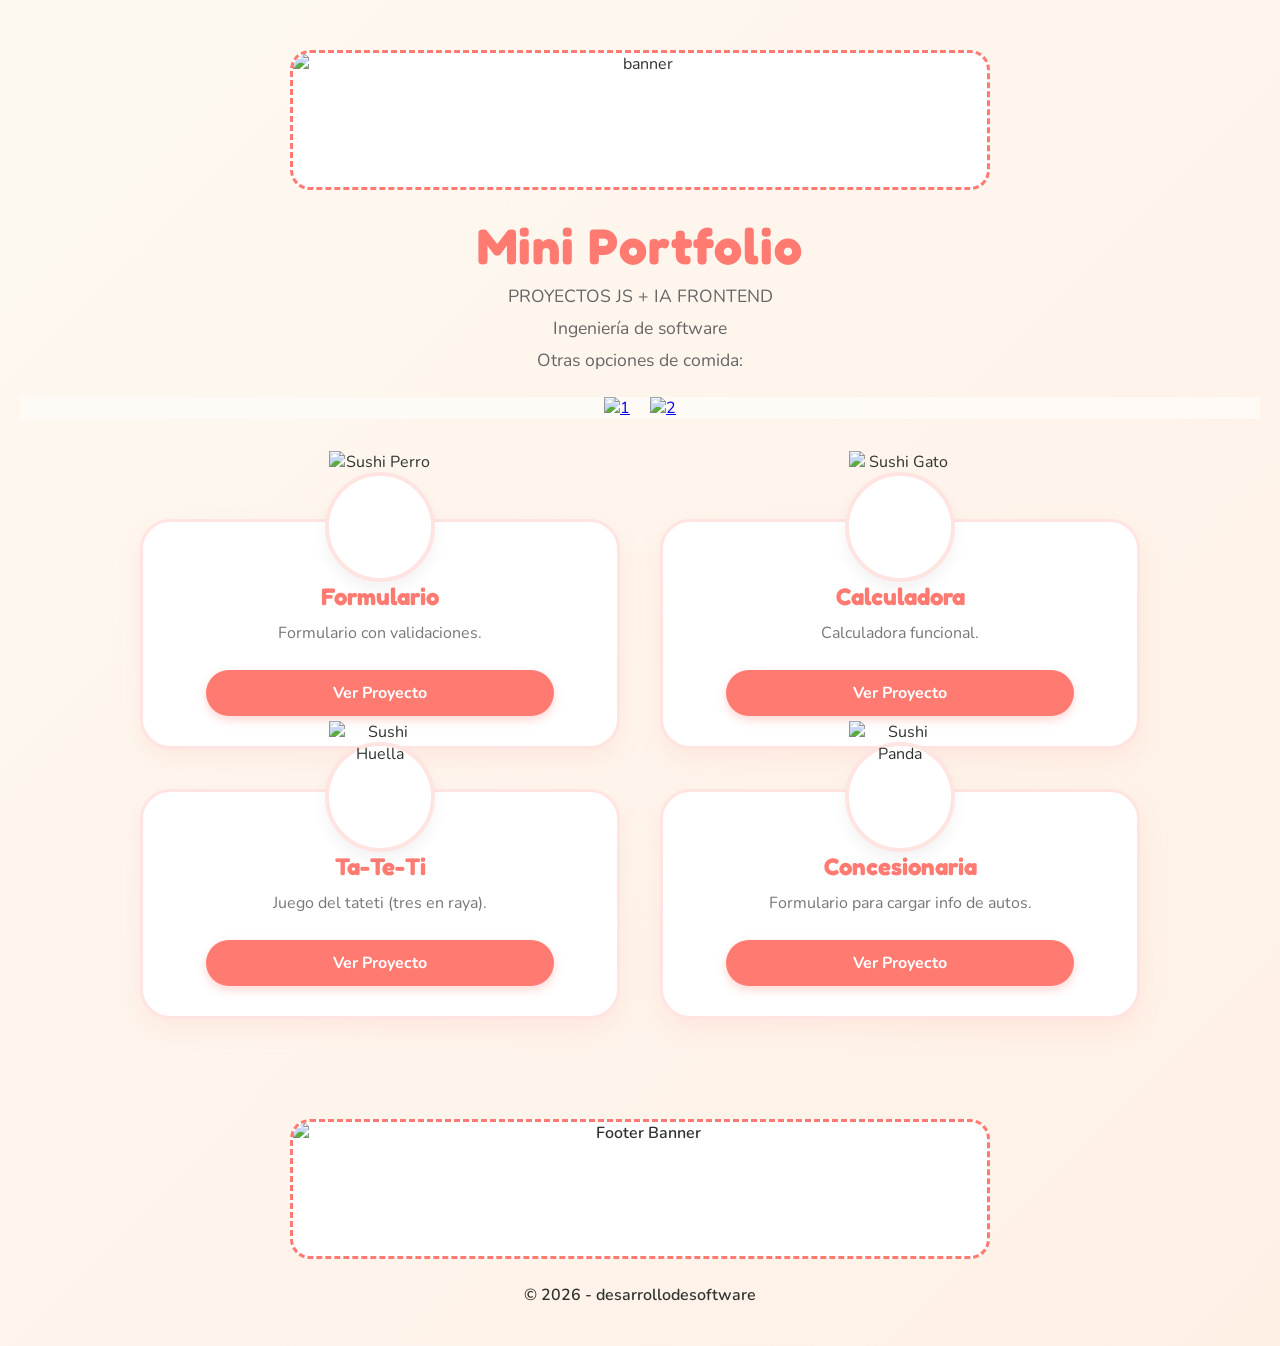
==== index.html @ 50fe2cf8 "Mi primer commit" ====
<!DOCTYPE html>
<html lang="es">
<head>
    <meta charset="UTF-8">
    <meta name="viewport" content="width=device-width, initial-scale=1.0">
    <title>Portfolio JS</title>
    <link rel="preconnect" href="https://fonts.googleapis.com">
    <link rel="preconnect" href="https://fonts.gstatic.com" crossorigin>
    <link href="https://fonts.googleapis.com/css2?family=Fredoka:wght@400;600&family=Nunito:wght@400;600;700&display=swap" rel="stylesheet">
    <link rel="stylesheet" href="estilo.css">
</head>
<body>

<header>
    <div class="banner">
        
        <img src="https://i.pinimg.com/736x/3e/ec/7a/3eec7a4b2499e4a28ae04f9a84261c5a.jpg" alt="banner">
    </div>
    <h1>Mini Portfolio</h1>
    <p>PROYECTOS JS + IA FRONTEND</p>
    <p>Ingeniería de software</p>
    <p>Otras opciones de comida:</p>
    <div class="social">
        <a href="https://4yl3n-proyectos-2do.netlify.app/" target="_blank">
         <img src="https://64.media.tumblr.com/a0ed2374fe80611cb33d3bd948b8fec1/6dce60d14a409656-a4/s100x200/c266c64af038a43fe24bc039597e51749eca17da.pnj" alt="1">
        </a>
         <a href="https://prac-profecionales-4ylenne.netlify.app/" target="_blank">
         <img src="https://64.media.tumblr.com/beda0b64a1ef2022d5c2083bc1299970/ea1e358ca37a47d8-d0/s100x200/209bda0999e1b3c5fb9d9ec550be193d8c4504f4.pnj" alt="2">
        </a>
    </div>
</header>

<main>
    <section class="cards">
        <article class="card">
            <div class="sticker">
                <img src="https://64.media.tumblr.com/265a927e639c74ca93728a39979e3899/9d7df93042c6fea7-04/s400x600/ef89c385567cd72918dd6e1b0d03f8f27ae17831.pnj" alt="Sushi Perro">
            </div>
            <h2>Formulario</h2>
            <p>Formulario con validaciones.</p>
            <div class="buttons">
                <a href="./1-validacion-formularios/index.html">Ver Proyecto</a>
            </div>
        </article>

        <article class="card">
            <div class="sticker">
                
                <img src="https://64.media.tumblr.com/03fb2cfd0e45531dcb8ca3b218db45e9/8b7d43952061f348-e8/s100x200/6f1635e6db47ca74fa85b48b722ccd0d1b6d15c9.pnj" alt="Sushi Gato">
            </div>
            <h2>Calculadora</h2>
            <p>Calculadora funcional.</p>
            <div class="buttons">
                <a href="./2-calculadora/index.html">Ver Proyecto</a>
            </div>
        </article>
        
        <article class="card">
            <div class="sticker">
                
                <img src="https://64.media.tumblr.com/d20e2f8a88f18ad047dacf8dfd7f11fa/8b7d43952061f348-e2/s100x200/aa99f125bde55d6f34f6e8362361276fac2eec56.pnj" alt="Sushi Huella">
            </div>
            <h2>Ta-Te-Ti</h2>
            <p>Juego del tateti (tres en raya).</p>
            <div class="buttons">
                <a href="./3-tateti/index.html">Ver Proyecto</a>
            </div>
        </article>

        <article class="card">
            <div class="sticker">
                
                <img src="https://64.media.tumblr.com/ab20b736c395d76b013c8602d2361246/8b7d43952061f348-40/s100x200/19e1054d3bd82ba38f962702790a14c48b3f3637.pnj" alt="Sushi Panda">
            </div>
            <h2>Concesionaria</h2>
            <p>Formulario para cargar info de autos.</p>
            <div class="buttons">
                <a href="./4-autos/index.html">Ver Proyecto</a>
            </div>
        </article>
    </section>
</main>

<footer>
    <div class="footer-banner">
        <img src="https://i.pinimg.com/1200x/8b/f5/6c/8bf56cfdf28d933ed71e85a9b3f93aa3.jpg" alt="Footer Banner">
    </div>
    <p>© 2026 - desarrollodesoftware</p>
</footer>

</body>
</html>
---- estilo.css ----
:root {
    /* Paleta de colores tematica Sushi */
    --bg-light: #FDF9F1;     /* Color arroz */
    --salmon: #FF7B72;       /* Color salmón principal */
    --salmon-hover: #E55B52; /* Salmón oscuro para hover */
    --nori: #2E332E;         /* Color alga nori para textos */
    --wasabi-light: #E7F0E2; /* Verde suave para fondos secundarios */
}

* {
    margin: 0;
    padding: 0;
    box-sizing: border-box;
}

body {
    font-family: 'Nunito', sans-serif;
    background: linear-gradient(135deg, var(--bg-light), #FFF0E6);
    color: var(--nori);
    min-height: 100vh;
}

/* Títulos con fuente redondeada */
h1, h2, h3 {
    font-family: 'Fredoka', sans-serif;
}

/* HEADER */
header {
    text-align: center;
    padding: 50px 20px 20px;
    animation: fadeInDown 0.8s ease-out;
}

.banner, .footer-banner {
    width: 90%;
    max-width: 700px;
    height: 140px;
    margin: auto auto 25px;
    border-radius: 20px;
    border: dashed 3px var(--salmon);
    background: #fff;
    display: flex;
    justify-content: center;
    align-items: center;
    overflow: hidden; /* Evita que la imagen sobresalga del borde curvo */
}

/* ARREGLO DE IMÁGENES DE BANNER */
.banner img, .footer-banner img {
    width: 100%;
    height: 100%;
    object-fit: cover;
}

header h1 {
    font-size: 50px;
    color: var(--salmon);
    letter-spacing: 1px;
}

header p {
    color: #666;
    margin-top: 8px;
    font-size: 1.1rem;
}

.social {
    margin-top: 25px;
    display: flex;
    justify-content: center;
    align-items: center;
    gap: 20px;
    background-color: rgba(255, 255, 255, 0.5); 
}

.social img {
    width: 80px;
    transition: transform 0.3s;
}

.social img:hover {
    transform: scale(1.2) rotate(10deg);
}

/* --- CARDS (TARJETAS) --- */
.cards {
    width: 90%;
    max-width: 1000px;
    margin: 80px auto 40px; /* Aumentamos el margen superior para dar espacio a las imágenes que sobresalen */
    display: grid;
    grid-template-columns: 1fr 1fr;
    gap: 40px; /* Un poco más de espacio entre tarjetas */
    padding-bottom: 40px;
}

.card {
    background: white;
    border-radius: 30px;
    padding: 60px 20px 30px; /* Mucho padding arriba para hacerle lugar al círculo */
    box-shadow: 0 10px 25px rgba(255, 123, 114, 0.1);
    transition: all 0.3s ease;
    border: 3px solid #FFE4E1;
    display: flex;
    flex-direction: column;
    align-items: center;
    text-align: center;
    position: relative; /* Clave para el efecto 3D */
}

.card:hover {
    transform: translateY(-8px);
    box-shadow: 0 15px 35px rgba(255, 123, 114, 0.2);
    border-color: var(--salmon);
}

.sticker {
    position: absolute; /* Sacamos el círculo del flujo normal */
    top: -50px; /* Lo empujamos hacia arriba fuera de la tarjeta */
    left: 50%;
    transform: translateX(-50%); /* Lo centramos perfectamente */
    height: 110px; 
    width: 110px;
    border-radius: 50%;
    background: #FFF; /* Fondo blanco */
    border: 4px solid #FFE4E1; /* Borde haciendo juego con la tarjeta */
    box-shadow: 0 8px 15px rgba(0,0,0,0.05); /* Sombrita debajo del círculo */
    display: flex;
    justify-content: center;
    align-items: center;
}

/* EL TRUCO DE LA IMAGEN */
.sticker img {
    width: 150%; /* Hacemos la imagen MÁS GRANDE que el círculo */
    height: 150%;
    object-fit: contain;
    mix-blend-mode: multiply; /* MAGIA: Esto hace que el fondo blanco del JPG desaparezca */
    animation: float 3s ease-in-out infinite;
    z-index: 10;
}

.card h2 {
    color: var(--salmon);
    margin-bottom: 10px;
    font-size: 24px;
}

.card p {
    color: #777;
    line-height: 1.5;
    flex-grow: 1;
}

.buttons {
    margin-top: 25px;
    width: 100%;
}

.buttons a {
    text-decoration: none;
    background: var(--salmon);
    color: white;
    padding: 12px 25px;
    border-radius: 50px;
    transition: 0.3s;
    font-weight: 700;
    display: inline-block;
    width: 80%;
    box-shadow: 0 4px 10px rgba(255, 123, 114, 0.3);
}

.buttons a:hover {
    background: var(--salmon-hover);
    transform: scale(1.05);
}

/* FOOTER */
footer {
    text-align: center;
    padding: 20px 20px 40px;
    color: var(--nori);
    font-weight: 600;
}

/* ANIMACIONES KEYFRAMES */
@keyframes float {
    0%, 100% { transform: translateY(0) rotate(0deg); }
    50% { transform: translateY(-8px) rotate(3deg); }
}

@keyframes fadeInUp {
    from { opacity: 0; transform: translateY(30px); }
    to { opacity: 1; transform: translateY(0); }
}

@keyframes fadeInDown {
    from { opacity: 0; transform: translateY(-30px); }
    to { opacity: 1; transform: translateY(0); }
}
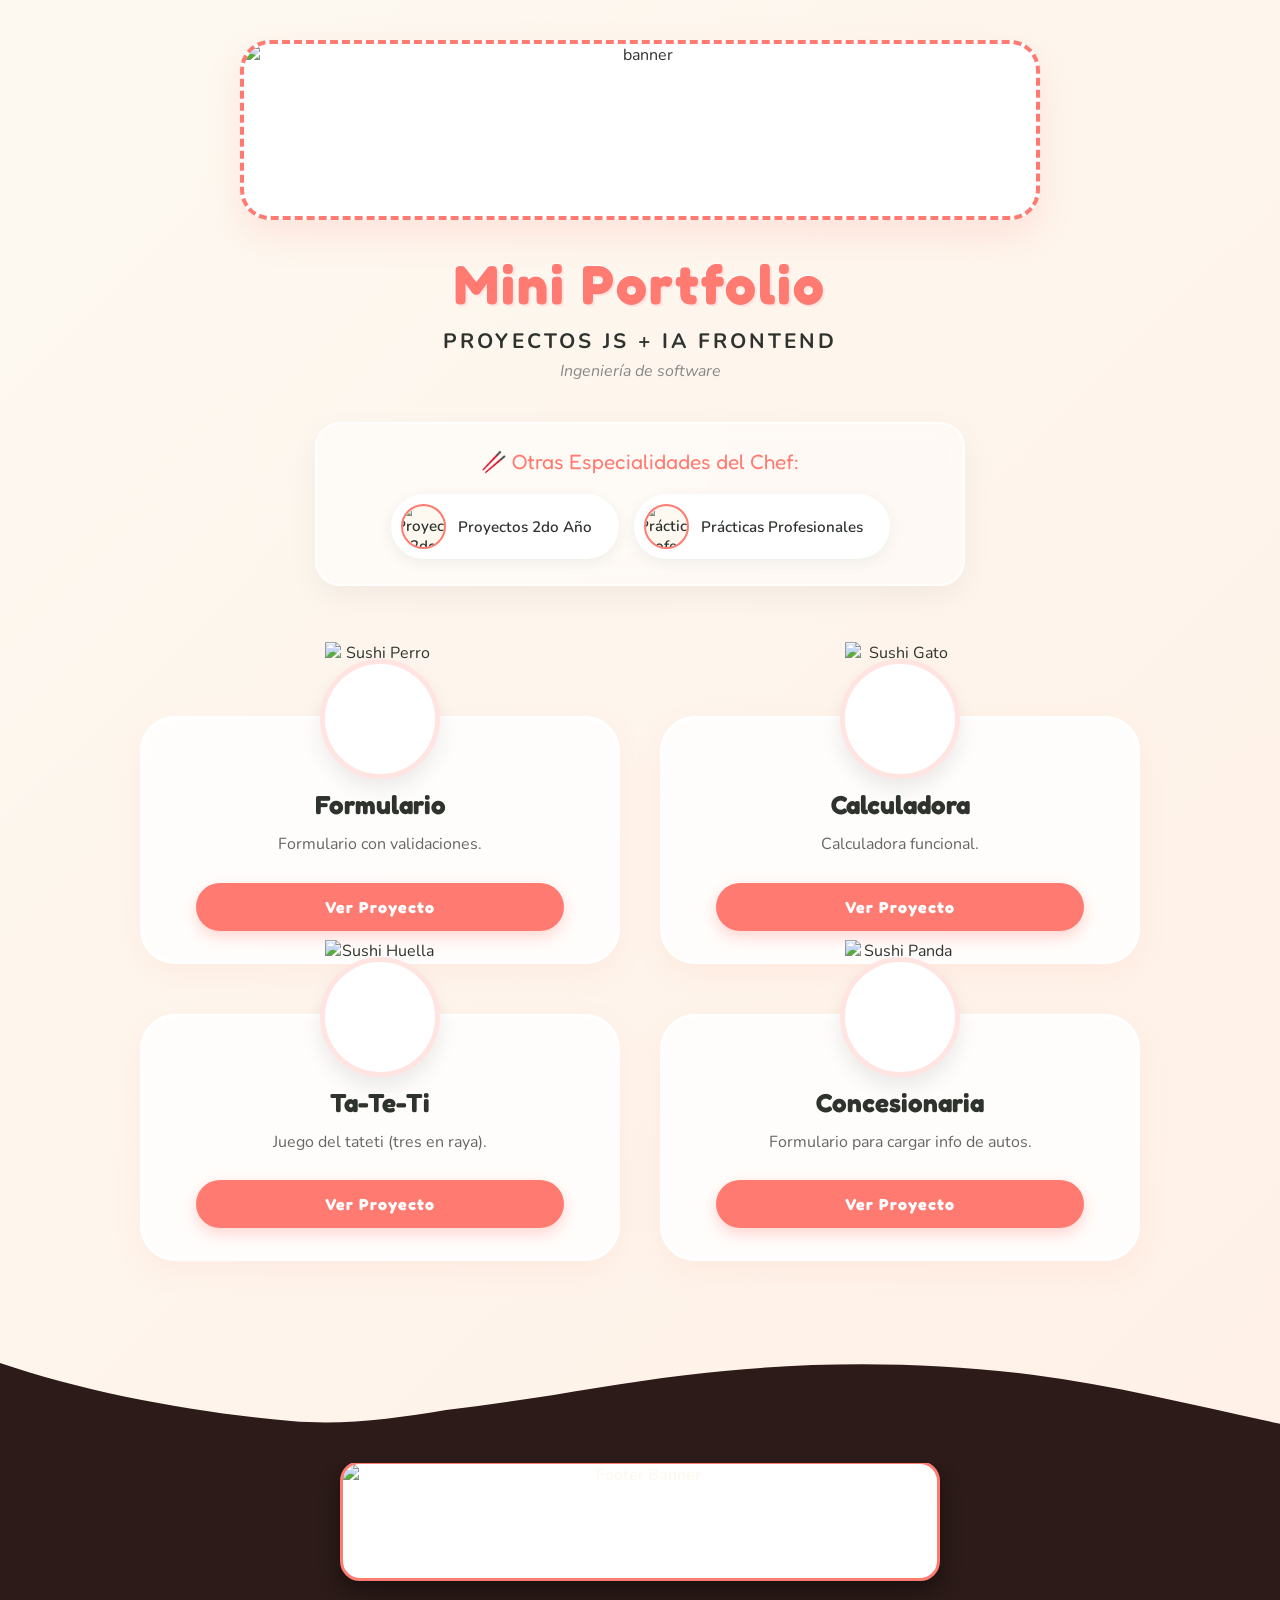
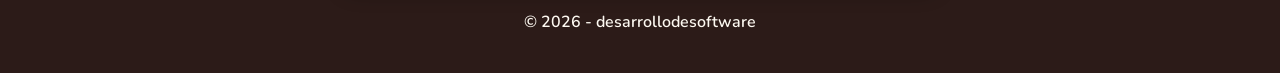
==== commit 9711d425: "," ====
--- a/index.html
+++ b/index.html
@@ -3,90 +3,129 @@
 <head>
     <meta charset="UTF-8">
     <meta name="viewport" content="width=device-width, initial-scale=1.0">
-    <title>Portfolio JS</title>
-    <link rel="preconnect" href="https://fonts.googleapis.com">
-    <link rel="preconnect" href="https://fonts.gstatic.com" crossorigin>
-    <link href="https://fonts.googleapis.com/css2?family=Fredoka:wght@400;600&family=Nunito:wght@400;600;700&display=swap" rel="stylesheet">
-    <link rel="stylesheet" href="estilo.css">
+    <title>Portfolio JS</title> <!--[cite: 1] -->
+    
+    <!-- Fuentes de Google -->
+    <link rel="preconnect" href="https://fonts.googleapis.com"> <!--[cite: 1] -->
+    <link rel="preconnect" href="https://fonts.gstatic.com" crossorigin> <!--[cite: 1] -->
+    <link href="https://fonts.googleapis.com/css2?family=Fredoka:wght@400;600&family=Nunito:wght@400;600;700&display=swap" rel="stylesheet"> <!--[cite: 1] -->
+    
+    <!-- Archivo de estilos separado -->
+    <link rel="stylesheet" href="estilo.css"> <!--[cite: 1] -->
 </head>
 <body>
 
 <header>
     <div class="banner">
-        
-        <img src="https://i.pinimg.com/736x/3e/ec/7a/3eec7a4b2499e4a28ae04f9a84261c5a.jpg" alt="banner">
+        <img src="https://i.pinimg.com/736x/3e/ec/7a/3eec7a4b2499e4a28ae04f9a84261c5a.jpg" alt="banner"> <!--[cite: 1] -->
     </div>
-    <h1>Mini Portfolio</h1>
-    <p>PROYECTOS JS + IA FRONTEND</p>
-    <p>Ingeniería de software</p>
-    <p>Otras opciones de comida:</p>
-    <div class="social">
-        <a href="https://4yl3n-proyectos-2do.netlify.app/" target="_blank">
-         <img src="https://64.media.tumblr.com/a0ed2374fe80611cb33d3bd948b8fec1/6dce60d14a409656-a4/s100x200/c266c64af038a43fe24bc039597e51749eca17da.pnj" alt="1">
-        </a>
-         <a href="https://prac-profecionales-4ylenne.netlify.app/" target="_blank">
-         <img src="https://64.media.tumblr.com/beda0b64a1ef2022d5c2083bc1299970/ea1e358ca37a47d8-d0/s100x200/209bda0999e1b3c5fb9d9ec550be193d8c4504f4.pnj" alt="2">
-        </a>
+    
+    <div class="header-titles">
+        <h1>Mini Portfolio</h1> <!--[cite: 1] -->
+        <p class="subtitle">PROYECTOS JS + IA FRONTEND</p> <!--[cite: 1] -->
+        <p class="tagline">Ingeniería de software</p> <!--[cite: 1] -->
+    </div>
+
+    <!-- Nueva sección: Menú Especialidades (Reemplaza a los íconos sueltos) -->
+    <div class="menu-extra">
+        <p class="menu-extra-title">🥢 Otras Especialidades del Chef:</p>
+        <div class="menu-links">
+            <a href="https://4yl3n-proyectos-2do.netlify.app/" target="_blank" class="menu-btn"> <!--[cite: 1] -->
+                <div class="menu-icon">
+                    <img src="https://64.media.tumblr.com/a0ed2374fe80611cb33d3bd948b8fec1/6dce60d14a409656-a4/s100x200/c266c64af038a43fe24bc039597e51749eca17da.pnj" alt="Proyectos 2do Año"> <!--[cite: 1] -->
+                </div>
+                <span>Proyectos 2do Año</span>
+            </a>
+             <a href="https://prac-profecionales-4ylenne.netlify.app/" target="_blank" class="menu-btn"> <!--[cite: 1] -->
+                <div class="menu-icon">
+                    <img src="https://64.media.tumblr.com/beda0b64a1ef2022d5c2083bc1299970/ea1e358ca37a47d8-d0/s100x200/209bda0999e1b3c5fb9d9ec550be193d8c4504f4.pnj" alt="Prácticas Profesionales"> <!--[cite: 1] -->
+                </div>
+                <span>Prácticas Profesionales</span>
+            </a>
+        </div>
     </div>
 </header>
 
 <main>
     <section class="cards">
-        <article class="card">
+        <!-- Tarjeta 1 -->
+        <article class="card fade-in">
             <div class="sticker">
-                <img src="https://64.media.tumblr.com/265a927e639c74ca93728a39979e3899/9d7df93042c6fea7-04/s400x600/ef89c385567cd72918dd6e1b0d03f8f27ae17831.pnj" alt="Sushi Perro">
+                <img src="https://64.media.tumblr.com/265a927e639c74ca93728a39979e3899/9d7df93042c6fea7-04/s400x600/ef89c385567cd72918dd6e1b0d03f8f27ae17831.pnj" alt="Sushi Perro"> <!--[cite: 1] -->
             </div>
-            <h2>Formulario</h2>
-            <p>Formulario con validaciones.</p>
+            <h2>Formulario</h2> <!--[cite: 1] -->
+            <p>Formulario con validaciones.</p> <!--[cite: 1] -->
             <div class="buttons">
-                <a href="./1-validacion-formularios/index.html">Ver Proyecto</a>
+                <a href="./1-validacion-formularios/index.html">Ver Proyecto</a> <!--[cite: 1] -->
             </div>
         </article>
 
-        <article class="card">
+        <!-- Tarjeta 2 -->
+        <article class="card fade-in" style="transition-delay: 0.1s;">
             <div class="sticker">
-                
-                <img src="https://64.media.tumblr.com/03fb2cfd0e45531dcb8ca3b218db45e9/8b7d43952061f348-e8/s100x200/6f1635e6db47ca74fa85b48b722ccd0d1b6d15c9.pnj" alt="Sushi Gato">
+                <img src="https://64.media.tumblr.com/03fb2cfd0e45531dcb8ca3b218db45e9/8b7d43952061f348-e8/s100x200/6f1635e6db47ca74fa85b48b722ccd0d1b6d15c9.pnj" alt="Sushi Gato"> <!--[cite: 1] -->
             </div>
-            <h2>Calculadora</h2>
-            <p>Calculadora funcional.</p>
+            <h2>Calculadora</h2> <!--[cite: 1] -->
+            <p>Calculadora funcional.</p> <!--[cite: 1] -->
             <div class="buttons">
-                <a href="./2-calculadora/index.html">Ver Proyecto</a>
+                <a href="./2-calculadora/index.html">Ver Proyecto</a> <!--[cite: 1] -->
             </div>
         </article>
         
-        <article class="card">
+        <!-- Tarjeta 3 -->
+        <article class="card fade-in" style="transition-delay: 0.2s;">
             <div class="sticker">
-                
-                <img src="https://64.media.tumblr.com/d20e2f8a88f18ad047dacf8dfd7f11fa/8b7d43952061f348-e2/s100x200/aa99f125bde55d6f34f6e8362361276fac2eec56.pnj" alt="Sushi Huella">
+                <img src="https://64.media.tumblr.com/d20e2f8a88f18ad047dacf8dfd7f11fa/8b7d43952061f348-e2/s100x200/aa99f125bde55d6f34f6e8362361276fac2eec56.pnj" alt="Sushi Huella"> <!--[cite: 1] -->
             </div>
-            <h2>Ta-Te-Ti</h2>
-            <p>Juego del tateti (tres en raya).</p>
+            <h2>Ta-Te-Ti</h2> <!--[cite: 1] -->
+            <p>Juego del tateti (tres en raya).</p> <!--[cite: 1] -->
             <div class="buttons">
-                <a href="./3-tateti/index.html">Ver Proyecto</a>
+                <a href="./3-tateti/index.html">Ver Proyecto</a> <!--[cite: 1] -->
             </div>
         </article>
 
-        <article class="card">
+        <!-- Tarjeta 4 -->
+        <article class="card fade-in" style="transition-delay: 0.3s;">
             <div class="sticker">
-                
-                <img src="https://64.media.tumblr.com/ab20b736c395d76b013c8602d2361246/8b7d43952061f348-40/s100x200/19e1054d3bd82ba38f962702790a14c48b3f3637.pnj" alt="Sushi Panda">
+                <img src="https://64.media.tumblr.com/ab20b736c395d76b013c8602d2361246/8b7d43952061f348-40/s100x200/19e1054d3bd82ba38f962702790a14c48b3f3637.pnj" alt="Sushi Panda"> <!--[cite: 1] -->
             </div>
-            <h2>Concesionaria</h2>
-            <p>Formulario para cargar info de autos.</p>
+            <h2>Concesionaria</h2> <!--[cite: 1] -->
+            <p>Formulario para cargar info de autos.</p> <!--[cite: 1] -->
             <div class="buttons">
-                <a href="./4-autos/index.html">Ver Proyecto</a>
+                <a href="./4-autos/index.html">Ver Proyecto</a> <!--[cite: 1] -->
             </div>
         </article>
     </section>
 </main>
 
+<!-- Ondas de Salsa Negra (Salsa de soja) -->
+<div class="soy-sauce-wave">
+    <svg data-name="Layer 1" xmlns="http://www.w3.org/2000/svg" viewBox="0 0 1200 120" preserveAspectRatio="none">
+        <path d="M321.39,56.44c58-10.79,114.16-30.13,172-41.86,82.39-16.72,168.19-17.73,250.45-.39C823.78,31,906.67,72,985.66,92.83c70.05,18.48,146.53,26.09,214.34,3V120H0V0C63.26,35.79,139.73,59.39,209.73,69.57,247.38,75.05,285.25,66.69,321.39,56.44Z" class="shape-fill"></path>
+    </svg>
+</div>
+
 <footer>
     <div class="footer-banner">
-        <img src="https://i.pinimg.com/1200x/8b/f5/6c/8bf56cfdf28d933ed71e85a9b3f93aa3.jpg" alt="Footer Banner">
+        <img src="https://i.pinimg.com/1200x/8b/f5/6c/8bf56cfdf28d933ed71e85a9b3f93aa3.jpg" alt="Footer Banner"> <!--[cite: 1] -->
     </div>
-    <p>© 2026 - desarrollodesoftware</p>
+    <p>© 2026 - desarrollodesoftware</p> <!--[cite: 1] -->
 </footer>
+
+<!-- Script para la animación al hacer scroll -->
+<script>
+    document.addEventListener("DOMContentLoaded", function() {
+        const observer = new IntersectionObserver((entries) => {
+            entries.forEach(entry => {
+                if (entry.isIntersecting) {
+                    entry.target.classList.add('visible');
+                }
+            });
+        }, { threshold: 0.1 });
+
+        document.querySelectorAll('.fade-in').forEach((el) => observer.observe(el));
+    });
+</script>
 
 </body>
 </html>
--- a/estilo.css
+++ b/estilo.css
@@ -1,10 +1,11 @@
 :root {
-    /* Paleta de colores tematica Sushi */
-    --bg-light: #FDF9F1;     /* Color arroz */
-    --salmon: #FF7B72;       /* Color salmón principal */
-    --salmon-hover: #E55B52; /* Salmón oscuro para hover */
-    --nori: #2E332E;         /* Color alga nori para textos */
-    --wasabi-light: #E7F0E2; /* Verde suave para fondos secundarios */
+    /* Paleta de colores Premium Sushi */
+    --bg-light: #FDF9F1;     /* Color arroz[cite: 2] */
+    --salmon: #FF7B72;       /* Color salmón principal[cite: 2] */
+    --salmon-hover: #E55B52; /* Salmón oscuro para hover[cite: 2] */
+    --nori: #2E332E;         /* Color alga nori para textos[cite: 2] */
+    --soy-sauce: #2C1B18;    /* Color salsa de soja (Nuevo) */
+    --wasabi-light: #E7F0E2; /* Verde suave para fondos secundarios[cite: 2] */
 }
 
 * {
@@ -14,187 +15,342 @@
 }
 
 body {
-    font-family: 'Nunito', sans-serif;
-    background: linear-gradient(135deg, var(--bg-light), #FFF0E6);
+    font-family: 'Nunito', sans-serif; /*[cite: 2] */
+    background: linear-gradient(135deg, var(--bg-light), #FFF0E6); /*[cite: 2] */
+    color: var(--nori); /*[cite: 2] */
+    min-height: 100vh;
+    overflow-x: hidden;
+}
+
+/* Títulos con fuente redondeada */
+h1, h2, h3, .menu-extra-title {
+    font-family: 'Fredoka', sans-serif; /*[cite: 2] */
+}
+
+/* --- HEADER --- */
+header {
+    text-align: center; /*[cite: 2] */
+    padding: 40px 20px 20px;
+}
+
+.banner {
+    width: 90%; /*[cite: 2] */
+    max-width: 800px;
+    height: 180px;
+    margin: 0 auto 30px;
+    border-radius: 30px;
+    border: 4px dashed var(--salmon); /*[cite: 2] */
+    background: #fff; /*[cite: 2] */
+    display: flex;
+    justify-content: center; /*[cite: 2] */
+    align-items: center; /*[cite: 2] */
+    overflow: hidden; /*[cite: 2] */
+    box-shadow: 0 15px 35px rgba(255, 123, 114, 0.15);
+    animation: fadeInDown 0.8s ease-out; /*[cite: 2] */
+}
+
+.banner img {
+    width: 100%; /*[cite: 2] */
+    height: 100%; /*[cite: 2] */
+    object-fit: cover; /*[cite: 2] */
+}
+
+/* Tipografía del Header */
+.header-titles {
+    animation: fadeInUp 1s ease-out;
+}
+
+header h1 {
+    font-size: 55px; /*[cite: 2] */
+    color: var(--salmon); /*[cite: 2] */
+    letter-spacing: 2px; /*[cite: 2] */
+    text-shadow: 2px 2px 0px #FFE4E1, -1px -1px 0px #FFF;
+}
+
+header .subtitle {
     color: var(--nori);
-    min-height: 100vh;
-}
-
-/* Títulos con fuente redondeada */
-h1, h2, h3 {
-    font-family: 'Fredoka', sans-serif;
-}
-
-/* HEADER */
-header {
-    text-align: center;
-    padding: 50px 20px 20px;
-    animation: fadeInDown 0.8s ease-out;
-}
-
-.banner, .footer-banner {
-    width: 90%;
-    max-width: 700px;
-    height: 140px;
-    margin: auto auto 25px;
-    border-radius: 20px;
-    border: dashed 3px var(--salmon);
-    background: #fff;
+    margin-top: 10px;
+    font-size: 1.3rem;
+    font-weight: 700;
+    text-transform: uppercase;
+    letter-spacing: 3px;
+}
+
+header .tagline {
+    color: #888;
+    font-size: 1rem;
+    margin-top: 5px;
+    font-style: italic;
+}
+
+/* --- MENÚ DE ESPECIALIDADES (GLASSMORPHISM) --- */
+.menu-extra {
+    margin: 40px auto 10px;
+    padding: 25px;
+    background: rgba(255, 255, 255, 0.45);
+    backdrop-filter: blur(10px);
+    -webkit-backdrop-filter: blur(10px);
+    border-radius: 25px;
+    border: 2px solid rgba(255, 255, 255, 0.8);
+    max-width: 650px;
+    box-shadow: 0 10px 30px rgba(0, 0, 0, 0.05);
+    animation: fadeInUp 1.2s ease-out;
+}
+
+.menu-extra-title {
+    color: var(--salmon);
+    font-size: 1.3rem;
+    margin-bottom: 20px;
+}
+
+.menu-links {
+    display: flex;
+    justify-content: center;
+    flex-wrap: wrap;
+    gap: 15px;
+}
+
+.menu-btn {
+    display: flex;
+    align-items: center;
+    gap: 12px;
+    background: white;
+    padding: 8px 25px 8px 8px;
+    border-radius: 50px;
+    text-decoration: none;
+    color: var(--nori);
+    font-weight: 600;
+    font-size: 0.95rem;
+    box-shadow: 0 4px 15px rgba(0,0,0,0.06);
+    transition: all 0.3s cubic-bezier(0.175, 0.885, 0.32, 1.275);
+    border: 2px solid transparent;
+}
+
+.menu-icon {
+    width: 45px;
+    height: 45px;
+    border-radius: 50%;
+    background: var(--bg-light);
     display: flex;
     justify-content: center;
     align-items: center;
-    overflow: hidden; /* Evita que la imagen sobresalga del borde curvo */
-}
-
-/* ARREGLO DE IMÁGENES DE BANNER */
-.banner img, .footer-banner img {
-    width: 100%;
-    height: 100%;
+    overflow: hidden;
+    border: 2px solid var(--salmon);
+    transition: all 0.3s ease;
+}
+
+.menu-icon img {
+    width: 130%;
+    height: 130%;
     object-fit: cover;
 }
 
-header h1 {
-    font-size: 50px;
-    color: var(--salmon);
-    letter-spacing: 1px;
-}
-
-header p {
-    color: #666;
-    margin-top: 8px;
-    font-size: 1.1rem;
-}
-
-.social {
-    margin-top: 25px;
-    display: flex;
-    justify-content: center;
-    align-items: center;
-    gap: 20px;
-    background-color: rgba(255, 255, 255, 0.5); 
-}
-
-.social img {
-    width: 80px;
-    transition: transform 0.3s;
-}
-
-.social img:hover {
-    transform: scale(1.2) rotate(10deg);
+.menu-btn:hover {
+    transform: translateY(-5px) scale(1.02);
+    background: var(--salmon);
+    color: white;
+    box-shadow: 0 10px 20px rgba(255, 123, 114, 0.3);
+}
+
+.menu-btn:hover .menu-icon {
+    border-color: white;
+    background: white;
 }
 
 /* --- CARDS (TARJETAS) --- */
 .cards {
-    width: 90%;
-    max-width: 1000px;
-    margin: 80px auto 40px; /* Aumentamos el margen superior para dar espacio a las imágenes que sobresalen */
-    display: grid;
-    grid-template-columns: 1fr 1fr;
-    gap: 40px; /* Un poco más de espacio entre tarjetas */
-    padding-bottom: 40px;
+    width: 90%; /*[cite: 2] */
+    max-width: 1000px; /*[cite: 2] */
+    margin: 100px auto 40px; /*[cite: 2] */
+    display: grid; /*[cite: 2] */
+    grid-template-columns: 1fr 1fr; /*[cite: 2] */
+    gap: 50px 40px; /*[cite: 2] */
+    padding-bottom: 60px;
 }
 
 .card {
+    background: rgba(255, 255, 255, 0.8);
+    backdrop-filter: blur(5px);
+    -webkit-backdrop-filter: blur(5px);
+    border-radius: 35px; /*[cite: 2] */
+    padding: 70px 20px 30px; /*[cite: 2] */
+    box-shadow: 0 10px 30px rgba(255, 123, 114, 0.08); /*[cite: 2] */
+    transition: all 0.4s cubic-bezier(0.175, 0.885, 0.32, 1.275); /*[cite: 2] */
+    border: 3px solid #FFF; /*[cite: 2] */
+    display: flex; /*[cite: 2] */
+    flex-direction: column; /*[cite: 2] */
+    align-items: center; /*[cite: 2] */
+    text-align: center; /*[cite: 2] */
+    position: relative; /*[cite: 2] */
+}
+
+/* Animación de entrada por Scroll */
+.fade-in {
+    opacity: 0;
+    transform: translateY(40px);
+    transition: opacity 0.6s ease-out, transform 0.6s ease-out;
+}
+
+.fade-in.visible {
+    opacity: 1;
+    transform: translateY(0);
+}
+
+.card:hover {
+    transform: translateY(-12px); /*[cite: 2] */
+    box-shadow: 0 20px 40px rgba(255, 123, 114, 0.2); /*[cite: 2] */
+    border-color: var(--salmon); /*[cite: 2] */
     background: white;
-    border-radius: 30px;
-    padding: 60px 20px 30px; /* Mucho padding arriba para hacerle lugar al círculo */
-    box-shadow: 0 10px 25px rgba(255, 123, 114, 0.1);
+}
+
+.sticker {
+    position: absolute; /*[cite: 2] */
+    top: -60px; /*[cite: 2] */
+    left: 50%; /*[cite: 2] */
+    transform: translateX(-50%); /*[cite: 2] */
+    height: 120px; /*[cite: 2] */
+    width: 120px; /*[cite: 2] */
+    border-radius: 50%; /*[cite: 2] */
+    background: #FFF; /*[cite: 2] */
+    border: 5px solid #FFE4E1; /*[cite: 2] */
+    box-shadow: 0 10px 20px rgba(0,0,0,0.08); /*[cite: 2] */
+    display: flex; /*[cite: 2] */
+    justify-content: center; /*[cite: 2] */
+    align-items: center; /*[cite: 2] */
     transition: all 0.3s ease;
-    border: 3px solid #FFE4E1;
-    display: flex;
-    flex-direction: column;
-    align-items: center;
-    text-align: center;
-    position: relative; /* Clave para el efecto 3D */
-}
-
-.card:hover {
-    transform: translateY(-8px);
-    box-shadow: 0 15px 35px rgba(255, 123, 114, 0.2);
+}
+
+.card:hover .sticker {
     border-color: var(--salmon);
-}
-
-.sticker {
-    position: absolute; /* Sacamos el círculo del flujo normal */
-    top: -50px; /* Lo empujamos hacia arriba fuera de la tarjeta */
-    left: 50%;
-    transform: translateX(-50%); /* Lo centramos perfectamente */
-    height: 110px; 
-    width: 110px;
-    border-radius: 50%;
-    background: #FFF; /* Fondo blanco */
-    border: 4px solid #FFE4E1; /* Borde haciendo juego con la tarjeta */
-    box-shadow: 0 8px 15px rgba(0,0,0,0.05); /* Sombrita debajo del círculo */
-    display: flex;
-    justify-content: center;
-    align-items: center;
-}
-
-/* EL TRUCO DE LA IMAGEN */
+    box-shadow: 0 15px 25px rgba(255, 123, 114, 0.3);
+}
+
 .sticker img {
-    width: 150%; /* Hacemos la imagen MÁS GRANDE que el círculo */
-    height: 150%;
-    object-fit: contain;
-    mix-blend-mode: multiply; /* MAGIA: Esto hace que el fondo blanco del JPG desaparezca */
-    animation: float 3s ease-in-out infinite;
-    z-index: 10;
+    width: 140%; /*[cite: 2] */
+    height: 140%; /*[cite: 2] */
+    object-fit: contain; /*[cite: 2] */
+    mix-blend-mode: multiply; /*[cite: 2] */
+    animation: float 3s ease-in-out infinite; /*[cite: 2] */
+    z-index: 10; /*[cite: 2] */
 }
 
 .card h2 {
-    color: var(--salmon);
-    margin-bottom: 10px;
-    font-size: 24px;
+    color: var(--nori); /*[cite: 2] */
+    margin-bottom: 12px; /*[cite: 2] */
+    font-size: 26px; /*[cite: 2] */
 }
 
 .card p {
-    color: #777;
-    line-height: 1.5;
-    flex-grow: 1;
+    color: #666; /*[cite: 2] */
+    line-height: 1.6; /*[cite: 2] */
+    flex-grow: 1; /*[cite: 2] */
 }
 
 .buttons {
-    margin-top: 25px;
+    margin-top: 25px; /*[cite: 2] */
+    width: 100%; /*[cite: 2] */
+}
+
+.buttons a {
+    text-decoration: none; /*[cite: 2] */
+    background: var(--salmon); /*[cite: 2] */
+    color: white; /*[cite: 2] */
+    padding: 14px 28px; /*[cite: 2] */
+    border-radius: 50px; /*[cite: 2] */
+    transition: 0.3s; /*[cite: 2] */
+    font-weight: 700; /*[cite: 2] */
+    display: inline-block; /*[cite: 2] */
+    width: 85%; /*[cite: 2] */
+    box-shadow: 0 6px 15px rgba(255, 123, 114, 0.3); /*[cite: 2] */
+    font-family: 'Fredoka', sans-serif;
+    letter-spacing: 1px;
+}
+
+.buttons a:hover {
+    background: var(--salmon-hover); /*[cite: 2] */
+    transform: scale(1.05); /*[cite: 2] */
+    box-shadow: 0 8px 20px rgba(255, 123, 114, 0.4);
+}
+
+/* --- ONDAS SALSA DE SOJA Y FOOTER --- */
+.soy-sauce-wave {
+    position: relative;
     width: 100%;
-}
-
-.buttons a {
-    text-decoration: none;
-    background: var(--salmon);
-    color: white;
-    padding: 12px 25px;
-    border-radius: 50px;
-    transition: 0.3s;
-    font-weight: 700;
-    display: inline-block;
-    width: 80%;
-    box-shadow: 0 4px 10px rgba(255, 123, 114, 0.3);
-}
-
-.buttons a:hover {
-    background: var(--salmon-hover);
-    transform: scale(1.05);
-}
-
-/* FOOTER */
+    height: 100px;
+    overflow: hidden;
+    line-height: 0;
+    transform: translateY(2px); /* Previene líneas blancas molestas */
+}
+
+.soy-sauce-wave svg {
+    display: block;
+    width: calc(130% + 1.3px);
+    height: 100%;
+    animation: waveMove 15s linear infinite alternate;
+}
+
+.soy-sauce-wave .shape-fill {
+    fill: var(--soy-sauce); /* Color de la salsa de soja */
+}
+
 footer {
-    text-align: center;
-    padding: 20px 20px 40px;
-    color: var(--nori);
-    font-weight: 600;
-}
-
-/* ANIMACIONES KEYFRAMES */
+    text-align: center; /*[cite: 2] */
+    padding: 0px 20px 40px; /*[cite: 2] */
+    color: var(--bg-light); /*[cite: 2] */
+    font-weight: 600; /*[cite: 2] */
+    background-color: var(--soy-sauce); /* Continuación de la salsa */
+}
+
+.footer-banner {
+    width: 90%; /*[cite: 2] */
+    max-width: 600px; /*[cite: 2] */
+    height: 120px; /*[cite: 2] */
+    margin: 0 auto 30px; /*[cite: 2] */
+    border-radius: 20px; /*[cite: 2] */
+    border: 3px solid var(--salmon); /*[cite: 2] */
+    background: #fff; /*[cite: 2] */
+    display: flex; /*[cite: 2] */
+    justify-content: center; /*[cite: 2] */
+    align-items: center; /*[cite: 2] */
+    overflow: hidden; /*[cite: 2] */
+    box-shadow: 0 10px 20px rgba(0,0,0,0.4);
+}
+
+.footer-banner img {
+    width: 100%; /*[cite: 2] */
+    height: 100%; /*[cite: 2] */
+    object-fit: cover; /*[cite: 2] */
+}
+
+/* --- ANIMACIONES KEYFRAMES --- */
 @keyframes float {
-    0%, 100% { transform: translateY(0) rotate(0deg); }
-    50% { transform: translateY(-8px) rotate(3deg); }
+    0%, 100% { transform: translateY(0) rotate(0deg); } /*[cite: 2] */
+    50% { transform: translateY(-10px) rotate(5deg); } /*[cite: 2] */
 }
 
 @keyframes fadeInUp {
-    from { opacity: 0; transform: translateY(30px); }
-    to { opacity: 1; transform: translateY(0); }
+    from { opacity: 0; transform: translateY(30px); } /*[cite: 2] */
+    to { opacity: 1; transform: translateY(0); } /*[cite: 2] */
 }
 
 @keyframes fadeInDown {
-    from { opacity: 0; transform: translateY(-30px); }
-    to { opacity: 1; transform: translateY(0); }
+    from { opacity: 0; transform: translateY(-30px); } /*[cite: 2] */
+    to { opacity: 1; transform: translateY(0); } /*[cite: 2] */
+}
+
+@keyframes waveMove {
+    0% { transform: translateX(0); }
+    100% { transform: translateX(-15%); }
+}
+
+/* --- RESPONSIVE --- */
+@media (max-width: 768px) {
+    .cards {
+        grid-template-columns: 1fr;
+        gap: 60px 20px;
+    }
+    
+    header h1 {
+        font-size: 40px;
+    }
 }
